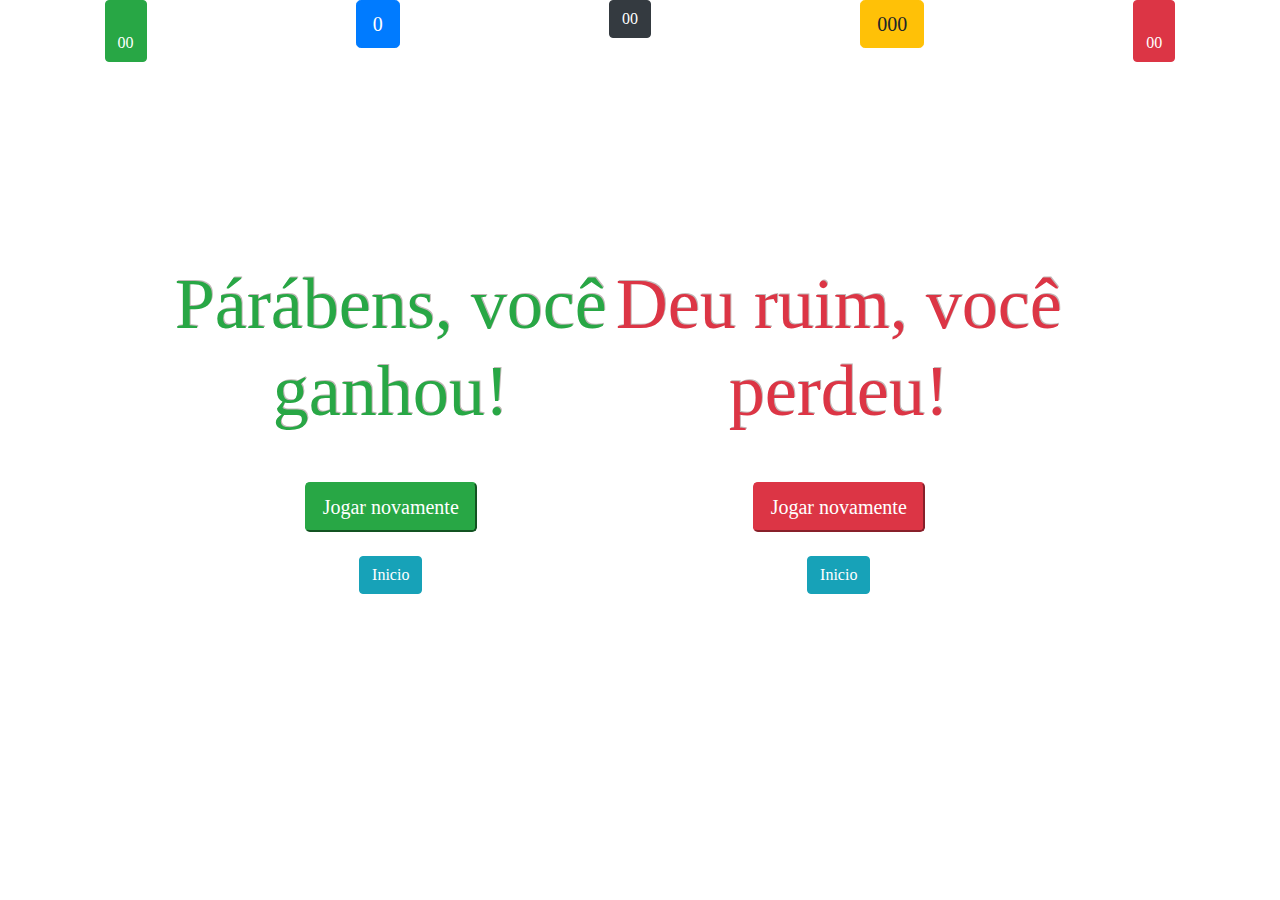
==== game.html @ 1e633c31 "Add files via upload" ====
<!DOCTYPE html>
<html lang="pt-br">

<head>
    <!-- Meta tags Obrigatórias -->
    <meta charset="UTF-8" />
    <meta name="viewport" content="width=device-width, initial-scale=1.0" />

    <!-- bootstrap -->
    <link rel="stylesheet" href="https://stackpath.bootstrapcdn.com/bootstrap/4.4.1/css/bootstrap.min.css"
        integrity="sha384-Vkoo8x4CGsO3+Hhxv8T/Q5PaXtkKtu6ug5TOeNV6gBiFeWPGFN9MuhOf23Q9Ifjh" crossorigin="anonymous">
    <!-- Font Awesome -->
    <link rel="stylesheet" href="https://use.fontawesome.com/releases/v5.3.1/css/all.css"
        integrity="sha384-mzrmE5qonljUremFsqc01SB46JvROS7bZs3IO2EmfFsd15uHvIt+Y8vEf7N7fWAU" crossorigin="anonymous" />


    <!-- Estilo customizado -->
    <link rel="stylesheet" href="estilos.css" />


    <title>Futebol Clique</title>
</head>


<body>


    <div id="jogo" class="d-flex  justify-content-center align-items-center">

        <div id="resultadoPositivo" class="d-flex flex-column justify-content-center align-items-center coll">
            <h1 class="display-3 mb-5 text-success">Párábens, você ganhou!</h1>
            <a href="game.html"></a><button class=" btn-success btn-lg jogarNovamente">Jogar novamente</button></a>
            <a href="index.html"><button class=" mt-4 btn btn-info">Inicio</button></a>
        </div>
        <div id="resultadoNegativo" class="d-flex flex-column justify-content-center align-items-center coll">
            <h1 class="display-3 mb-5 text-danger">Deu ruim, você perdeu!</h1>
            <a href="game.html"><button class=" btn-danger btn-lg jogarNovamente">Jogar novamente</button></a>
            <a href="index.html"><button class=" mt-4 btn btn-info" type="button">Inicio</button></a>
        </div>
    </div>


    <div class=" d-flex justify-content-around">

        <div class="item">
            <figure class="btn btn-success" id="placarCerto">
                <img src="bolaCerta.png" width="25" alt="">
                <figcaption class="bolasAcertadas">00</figcaption>
            </figure>
        </div>
        <div class="item">
            <figure class="btn btn-primary btn-lg" id="tempo">
                <i class="far fa-clock fa-2x"></i>
                <figcaption class="cronometroJogo">0</figcaption>
            </figure>
        </div>
        <div class="item">
            <figure class="btn btn-dark" id="tempo">
                <i class="fas fa-parking"> </i>
                <figcaption class="multiplicadorPontos">00</figcaption>
            </figure>
        </div>
        <div class="item">
            <figure class="btn btn-warning btn-lg" id="tempo">
                <i class="fas fa-bolt fa-2x"></i>
                <figcaption class="pontosPartida">000</figcaption>
            </figure>
        </div>
        <div class="item">
            <figure class="btn btn-danger" id="placarErrado">
                <img src="bolaErrada.png" width="25" alt="">
                <figcaption class="bolasPerdidas">00</figcaption>
            </figure>

        </div>
    </div>

    <!-- Javascript -->
    <script src="script.js"></script>

</body>

</html>
---- estilos.css ----
html,
body {
  background: url("bg2.jpg") bottom fixed no-repeat;
  color: rgb(165, 165, 165);
  overflow-y: hidden;
  overflow-x: hidden;
  cursor: url("chuteira_1.png") 10 20, crosshair;
  margin: 0;
  height: 100vh;
  font-family: Georgia,
    Times,
    'Times New Roman',
    serif;
}

.bolaPlacar {
  width: 15px;
  transition: 1.5s;
}

.bolaPlacar:hover {
  transform: scale(1.5);
  transition: 0.2s;
}

header .bolaPlacar:active {
  transform: scale(1.2) rotate(0deg) translate(0, 1000px);
  transition: 0.5s;
}

footer .bolaPlacar:active {
  transform: scale(1.2) rotate(0deg) translate(0, -1000px);
  transition: 0.5s;
}


.tamanho0 {
  width: 25px;
  height: 25px;
}

.tamanho1 {
  width: 30px;
  height: 30px;
}

.tamanho2 {
  width: 40px;
  height: 40px;
}

#bola:hover {
  transform: scale(1.4);
  transition: 0.2s;
}

body {
  position: static;
}

#jogo {
  position: absolute;
  top: 15%;
  left: 13%;
  height: 65%;
  width: 70%;
  clear: both;
}


header {
  position: absolute;
  top: 0%;
  left: 10%;
  height: 10%;
  width: 80%;
}

footer {
  position: absolute;
  top: 90%;
  left: 10%;
  height: 10%;
  width: 80%;
}


.bolaCerta {
  transform: scale(0.8) translate(0px, -50px);
  transition: 0.1s;
}

.bolaPerdida {
  transform: scale(0.8) translate(0px, 50px);
  transition: 0.1s;
}

#resultado {
  display: none;
}


h1 {
  text-align: center;
  font-size: 5em;
  text-shadow: 1px -1px rgb(194, 184, 184);
  font-weight: bold;
}

.jogarNovamente:hover {
  transform: scale(1.2);
  transition: 0.2s;
}

.jogarNovamente {
  transition: 0.8s;
}

#resultadoPositivo,
#resultadoNegativo {
  display: none;
}
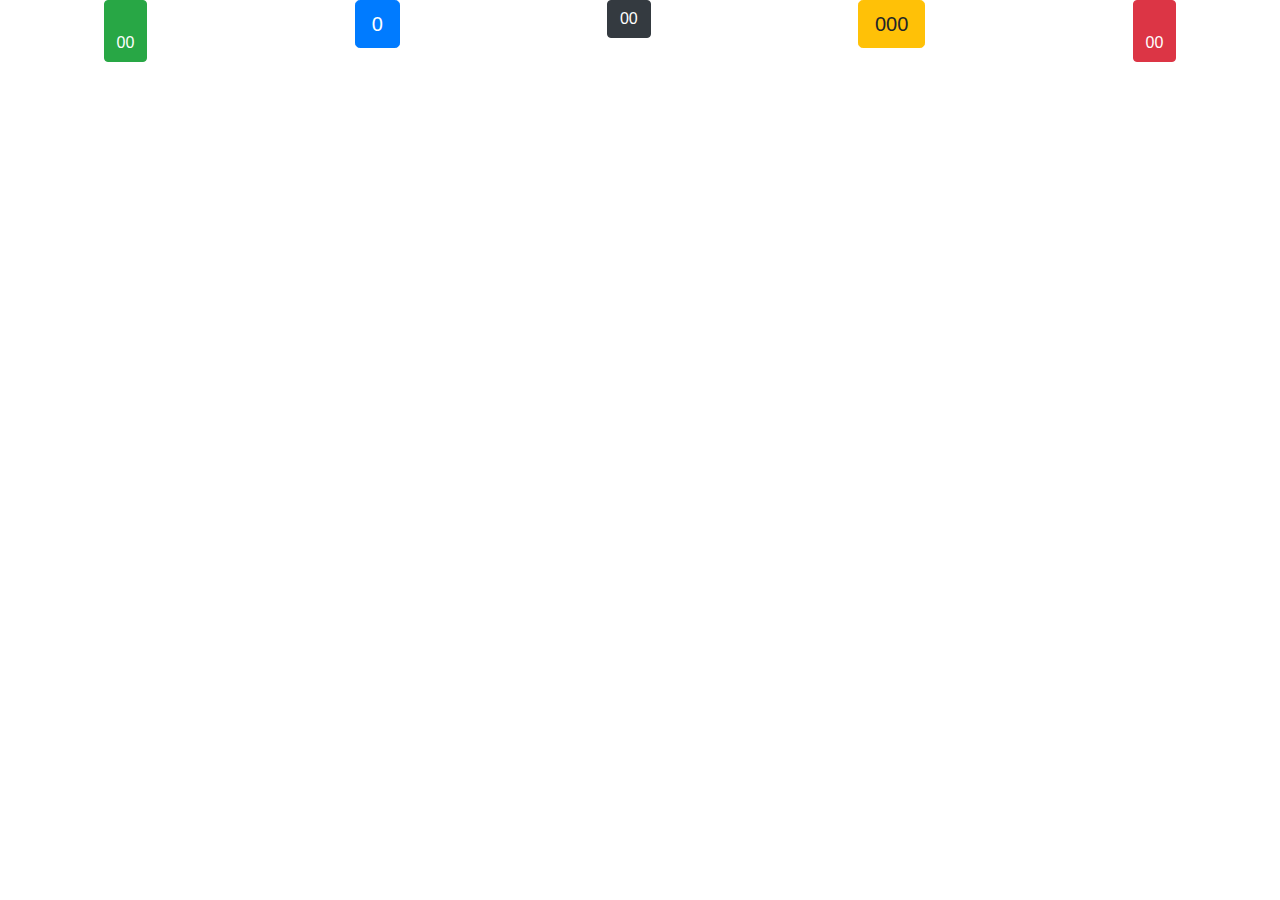
==== commit 376dde85: "Add files via upload" ====
--- a/game.html
+++ b/game.html
@@ -22,19 +22,21 @@
 </head>
 
 
-<body>
+<body onload="JOGO.verificaTamanhoPalcoJogo">
 
 
     <div id="jogo" class="d-flex  justify-content-center align-items-center">
 
         <div id="resultadoPositivo" class="d-flex flex-column justify-content-center align-items-center coll">
             <h1 class="display-3 mb-5 text-success">Párábens, você ganhou!</h1>
-            <a href="game.html"></a><button class=" btn-success btn-lg jogarNovamente">Jogar novamente</button></a>
+            <button onclick="window.location.reload()" class=" btn-success btn-lg jogarNovamente">Jogar
+                novamente</button>
             <a href="index.html"><button class=" mt-4 btn btn-info">Inicio</button></a>
         </div>
         <div id="resultadoNegativo" class="d-flex flex-column justify-content-center align-items-center coll">
             <h1 class="display-3 mb-5 text-danger">Deu ruim, você perdeu!</h1>
-            <a href="game.html"><button class=" btn-danger btn-lg jogarNovamente">Jogar novamente</button></a>
+            <button onclick="window.location.reload()" class=" btn-danger btn-lg jogarNovamente">Jogar
+                novamente</button>
             <a href="index.html"><button class=" mt-4 btn btn-info" type="button">Inicio</button></a>
         </div>
     </div>
@@ -77,6 +79,11 @@
 
     <!-- Javascript -->
     <script src="script.js"></script>
+    <script>
+
+
+
+    </script>
 
 </body>
 
--- a/estilos.css
+++ b/estilos.css
@@ -7,10 +7,10 @@
   cursor: url("chuteira_1.png") 10 20, crosshair;
   margin: 0;
   height: 100vh;
-  font-family: Georgia,
-    Times,
-    'Times New Roman',
-    serif;
+  font-family: cursive,
+    Arial,
+    Helvetica,
+    sans-serif;
 }
 
 .bolaPlacar {
@@ -86,7 +86,7 @@
 
 
 .bolaCerta {
-  transform: scale(0.8) translate(0px, -50px);
+  transform: scale(0.8) rotate(360deg) translate(0px, -5px);
   transition: 0.1s;
 }
 
